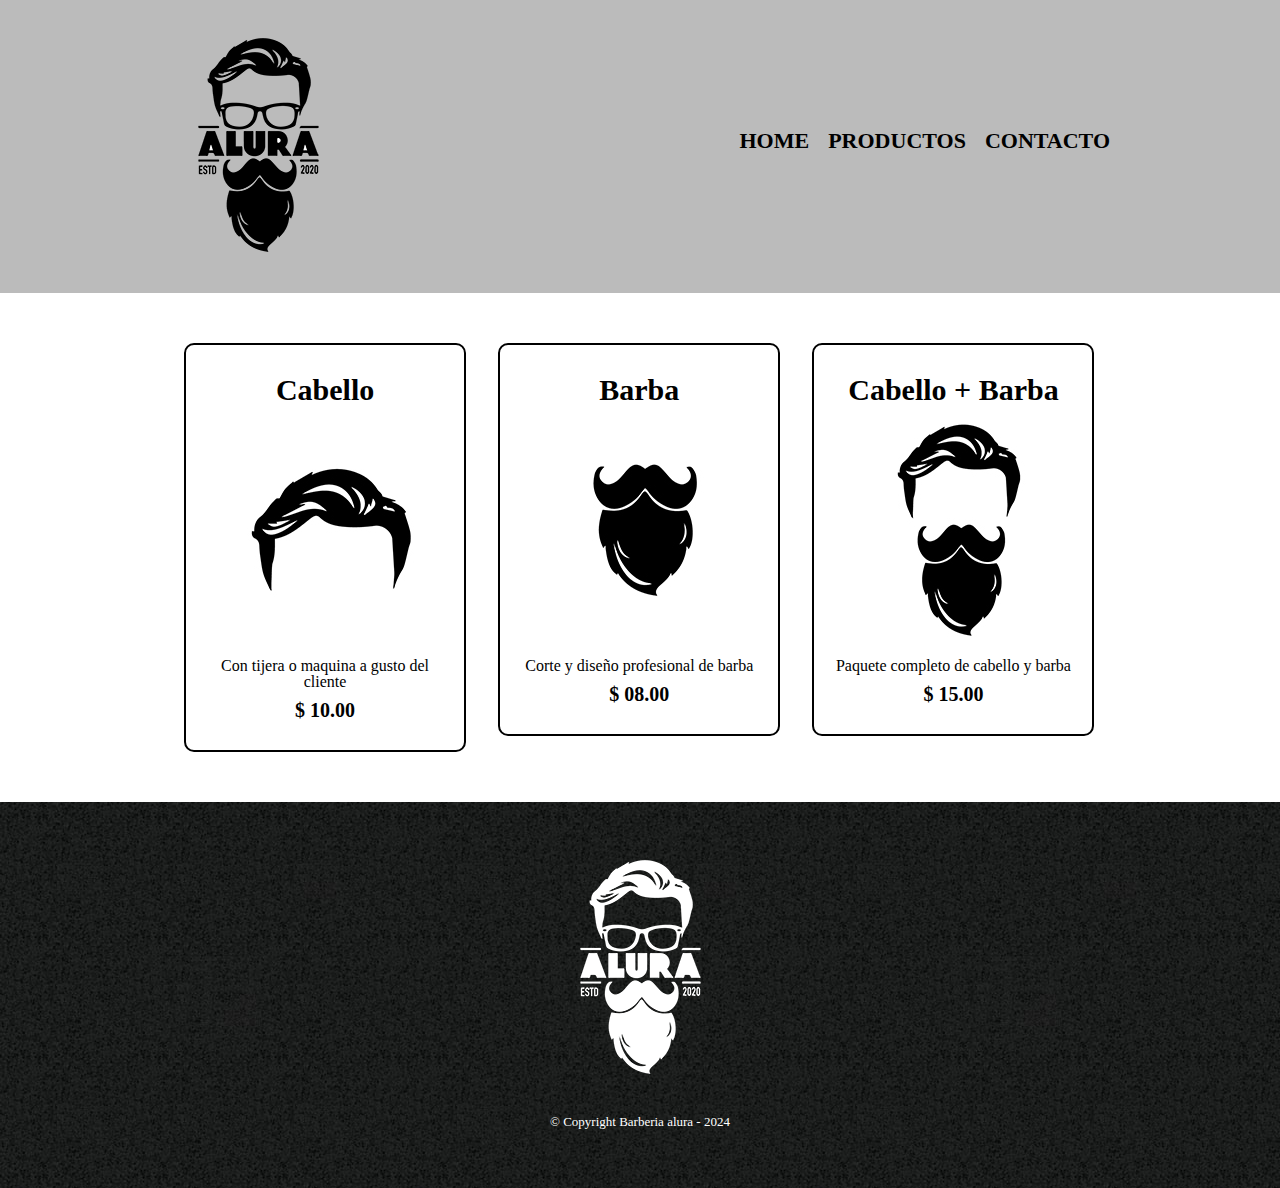
==== productos.html @ e9545276 "Segundo curso HTML CSS completado" ====
<!DOCTYPE html>
<html lang="en">
<head>
    <meta charset="UTF-8">
    <meta name="viewport" content="width=device-width, initial-scale=1.0">
    <title>Productos - Barberia alura</title>
    <link rel="stylesheet" href="reset.css">
    <link rel="stylesheet" href="productos.css">
</head>

<body>
    <header>
        <div class="caja">
            <h1><img src="img/imagensProductos/logo.png" alt=""></h1>
            <nav>
                <ul >
                    <li><a href="index.html">Home</a></li>
                    <li><a href="productos.html">Productos</a></li>
                    <li><a href="">Contacto</a></li>
                </ul>
            </nav>
        </div>
    </header>

    <main>
        <ul class="productos">
            <li>
                <h2>Cabello</h2>
                <img src="img/imagensProductos/cabello.jpg" alt="">
                <p class="prodcuto-descripcion"> Con tijera o maquina a gusto del cliente </p>
                <p class="producto-precio">$ 10.00</p>
            </li>
            <li>
                <h2>Barba</h2>
                <img src="img/imagensProductos/barba.jpg" alt="">
                <p class="prodcuto-descripcion">Corte y diseño profesional de barba</p>
                <p class="producto-precio">$ 08.00</p>
            </li>
            <li>
                <h2>Cabello + Barba</h2>
                <img src="img/imagensProductos/cabello+barba.jpg" alt="">
                <p class="prodcuto-descripcion">Paquete completo de cabello y barba</p>
                <p class="producto-precio">$ 15.00 </p>
            </li>
        </ul>
     
    </main>
    
    <footer>
        <img src="img/imagensProductos/logo-blanco.png" alt="">
        <p class="copyright">&copy Copyright Barberia alura - 2024</p>
    </footer>
</body>

</html>
---- productos.css ----
header{
    background-color: #BBBBBB;
    padding: 20px 0;
}

nav{
    position: absolute;
    top: 110px;
    right: 0;

}

.caja{
    width: 940px;
    position: relative;
    margin: 0 auto;
}

nav li{
    display: inline;
    margin: 0 0 0 15px;
}

nav a{
    text-transform: uppercase;
    color: #000000;
    font-weight: bold;
    font-size: 22px;
    text-decoration: none;
}

nav a:hover{
    color: #c78c19;
    text-decoration: underline;
}

.productos{
    width: 940px;
    margin: 0 auto;
    padding: 50px;
}

.productos li{
    display: inline-block;
    text-align: center;
    width: 30%;
    vertical-align: top;
    margin: 0 1.5%;
    padding: 30px 20px;
    box-sizing: border-box;
    border: 2px solid #000000;
    /* border-color: #000000;
    border-width: 2px;
    border-style: solid; */
    border-radius: 10px;
}

.productos li:hover{
    border-color: #c78c19;
    
}
.productos li:active{
    border-color: #088c19 ;
}

.productos h2{
    font-size: 30px;
    font-weight: bold;

}

.productos li:hover h2 {
    font-size: 33px;
}

.producto-descripcion{
    font-size: 18px
}

.producto-precio{
    font-size: 20px;
    font-weight: bold;
    margin-top: 10px;

}

footer{
    text-align: center;
    background: url(img/imagensProductos/bg.jpg);
    padding: 40px
}
.copyright{
    color: #ffffff;
    font-size: 13px;
    margin: 20px;

}
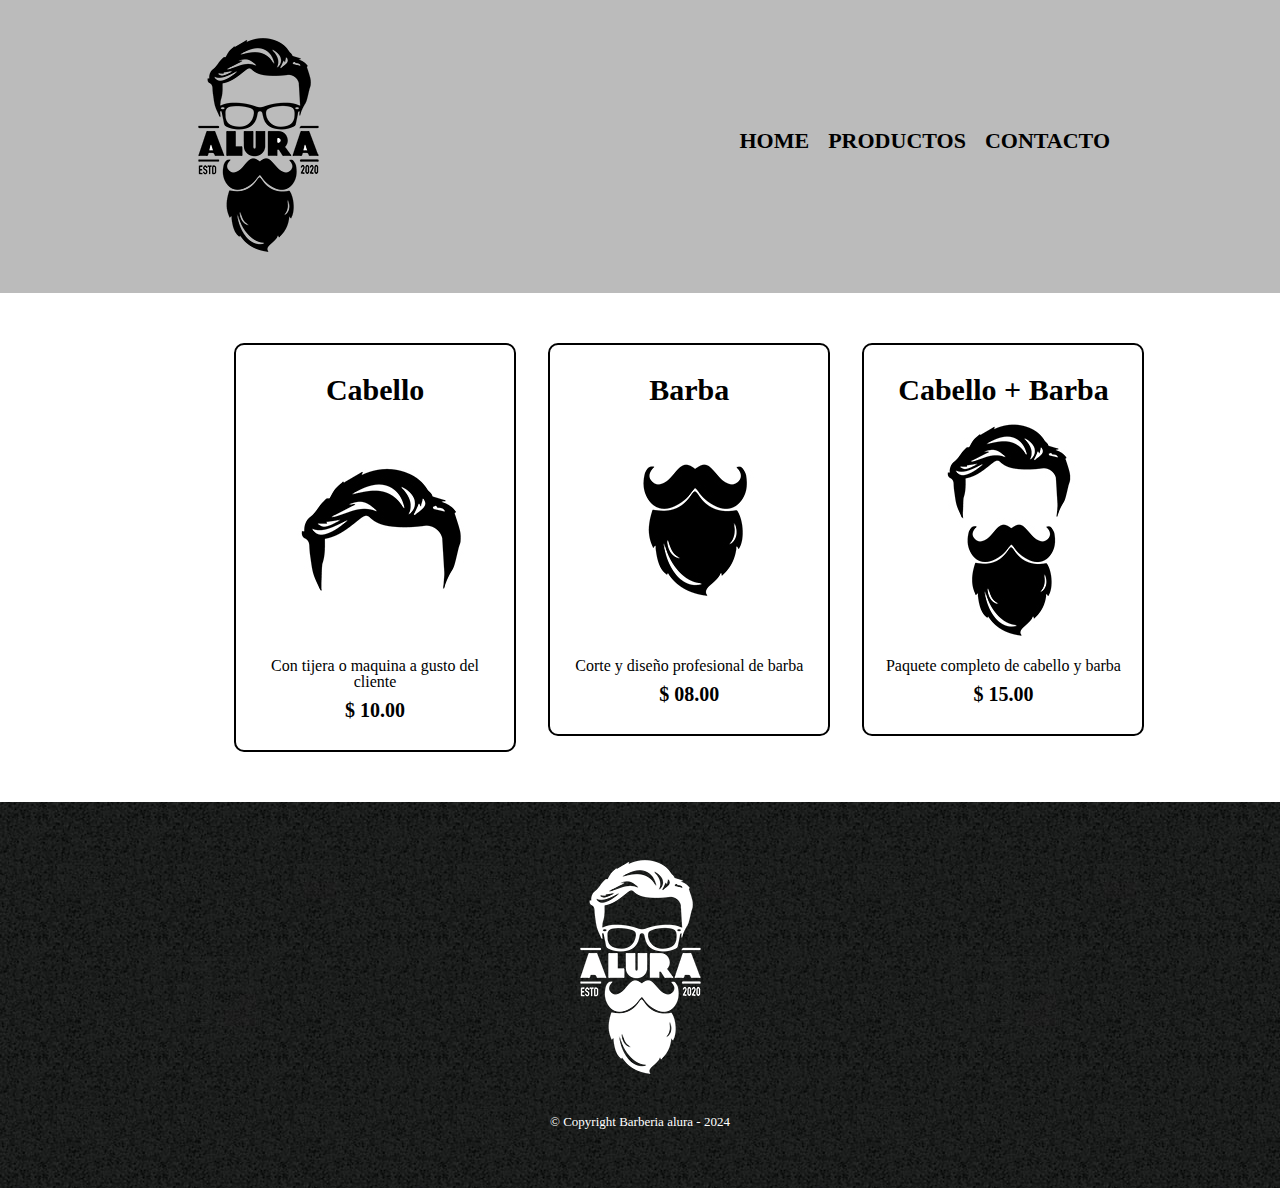
==== commit cf2037d8: "Finalizado curso 3" ====
--- a/productos.html
+++ b/productos.html
@@ -5,7 +5,7 @@
     <meta name="viewport" content="width=device-width, initial-scale=1.0">
     <title>Productos - Barberia alura</title>
     <link rel="stylesheet" href="reset.css">
-    <link rel="stylesheet" href="productos.css">
+    <link rel="stylesheet" href="style.css">
 </head>
 
 <body>
@@ -16,7 +16,7 @@
                 <ul >
                     <li><a href="index.html">Home</a></li>
                     <li><a href="productos.html">Productos</a></li>
-                    <li><a href="">Contacto</a></li>
+                    <li><a href="contacto.html">Contacto</a></li>
                 </ul>
             </nav>
         </div>
--- a/style.css
+++ b/style.css
@@ -0,0 +1,161 @@
+header{
+    background-color: #BBBBBB;
+    padding: 20px 0;
+}
+
+nav{
+    position: absolute;
+    top: 110px;
+    right: 0;
+
+}
+
+.caja{
+    width: 940px;
+    position: relative;
+    margin: 0 auto;
+}
+
+nav li{
+    display: inline;
+    margin: 0 0 0 15px;
+}
+
+nav a{
+    text-transform: uppercase;
+    color: #000000;
+    font-weight: bold;
+    font-size: 22px;
+    text-decoration: none;
+}
+
+nav a:hover{
+    color: #c78c19;
+    text-decoration: underline;
+}
+
+.productos{
+    width: 940px;
+    margin: 0 auto;
+    padding: 50px;
+}
+
+.productos li{
+    display: inline-block;
+    text-align: center;
+    width: 30%;
+    vertical-align: top;
+    margin: 0 1.5%;
+    padding: 30px 20px;
+    box-sizing: border-box;
+    border: 2px solid #000000;
+    /* border-color: #000000;
+    border-width: 2px;
+    border-style: solid; */
+    border-radius: 10px;
+}
+
+.productos li:hover{
+    border-color: #c78c19;
+    
+}
+.productos li:active{
+    border-color: #088c19 ;
+}
+
+.productos h2{
+    font-size: 30px;
+    font-weight: bold;
+
+}
+
+.productos li:hover h2 {
+    font-size: 33px;
+}
+
+.producto-descripcion{
+    font-size: 18px
+}
+
+.producto-precio{
+    font-size: 20px;
+    font-weight: bold;
+    margin-top: 10px;
+
+}
+
+footer{
+    text-align: center;
+    background: url(img/imagensProductos/bg.jpg);
+    padding: 40px
+}
+.copyright{
+    color: #ffffff;
+    font-size: 13px;
+    margin: 20px;
+
+}
+
+main{
+    width: 940px;
+    margin: 0 auto;
+
+
+}
+
+form{
+    margin: 40px 0 ;
+}
+
+form label, form legend{
+    display: block;
+    font-size: 20px;
+    margin: 0 0 10px;
+
+}
+
+.input-padron{
+    display: block;
+    margin: 0 0 20px;
+    padding: 10px 25px ;
+    width: 50%;
+}
+
+.checkbox{
+    margin:  20px 0;
+}
+
+.enviar{
+    width: 40%;
+    padding: 15px 0;
+    font-size: 18px;
+    font-weight: bold;
+    color: white;
+    background-color: #000000;
+    border: none;
+    border-radius: 5px;
+    transition: 1s all;
+    cursor: pointer;
+
+}
+
+.enviar:hover{
+    background-color: green;
+    transform: scale(1.20);
+  
+}
+
+table{
+    margin: 40px 40px;
+}
+
+thead{
+    background: #555555;
+    color: white;
+    font-weight: bold
+}
+
+td,th{
+    border: 1px solid #000000;
+    padding: 8px 15px;
+}